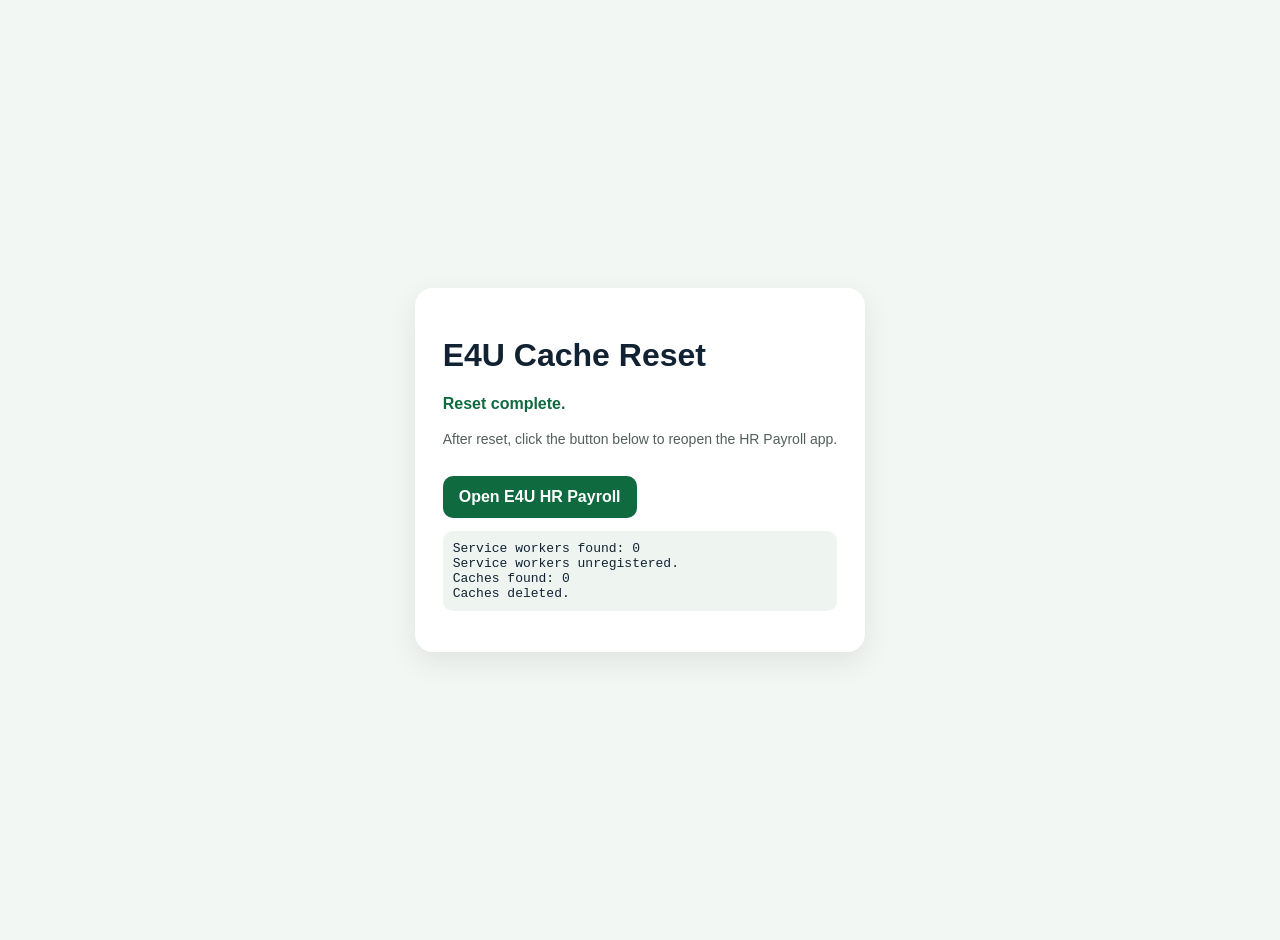
==== reset.html @ f2dab0c3 "Add cache reset helper page" ====
<!DOCTYPE html>
<html lang="en">
<head>
  <meta charset="UTF-8" />
  <meta name="viewport" content="width=device-width, initial-scale=1.0" />
  <title>E4U Cache Reset</title>
  <style>
    body{font-family:Arial,sans-serif;background:#f3f7f4;color:#123;display:flex;min-height:100vh;align-items:center;justify-content:center;margin:0;padding:20px}.card{background:white;border-radius:18px;padding:28px;max-width:560px;box-shadow:0 10px 30px rgba(0,0,0,.08)}button,a{display:inline-block;margin-top:12px;background:#0f6b3f;color:white;text-decoration:none;border:0;border-radius:10px;padding:12px 16px;font-weight:bold}.small{color:#52615a;font-size:14px;line-height:1.5}.ok{color:#0f6b3f;font-weight:bold}pre{white-space:pre-wrap;background:#eef4f0;padding:10px;border-radius:10px}
  </style>
</head>
<body>
  <div class="card">
    <h1>E4U Cache Reset</h1>
    <p id="status">Resetting browser cache and service worker...</p>
    <p class="small">After reset, click the button below to reopen the HR Payroll app.</p>
    <a id="openApp" href="./?fresh=264">Open E4U HR Payroll</a>
    <pre id="log"></pre>
  </div>
  <script>
    const log = msg => document.getElementById('log').textContent += msg + '\n';
    (async function(){
      try {
        if ('serviceWorker' in navigator) {
          const regs = await navigator.serviceWorker.getRegistrations();
          log('Service workers found: ' + regs.length);
          await Promise.all(regs.map(r => r.unregister()));
          log('Service workers unregistered.');
        }
        if ('caches' in window) {
          const keys = await caches.keys();
          log('Caches found: ' + keys.length);
          await Promise.all(keys.map(k => caches.delete(k)));
          log('Caches deleted.');
        }
        localStorage.removeItem('e4u_force_cache_reset');
        document.getElementById('status').innerHTML = '<span class="ok">Reset complete.</span>';
      } catch (err) {
        document.getElementById('status').textContent = 'Reset attempted. You may still open the app.';
        log('Warning: ' + (err.message || err));
      }
    })();
  </script>
</body>
</html>
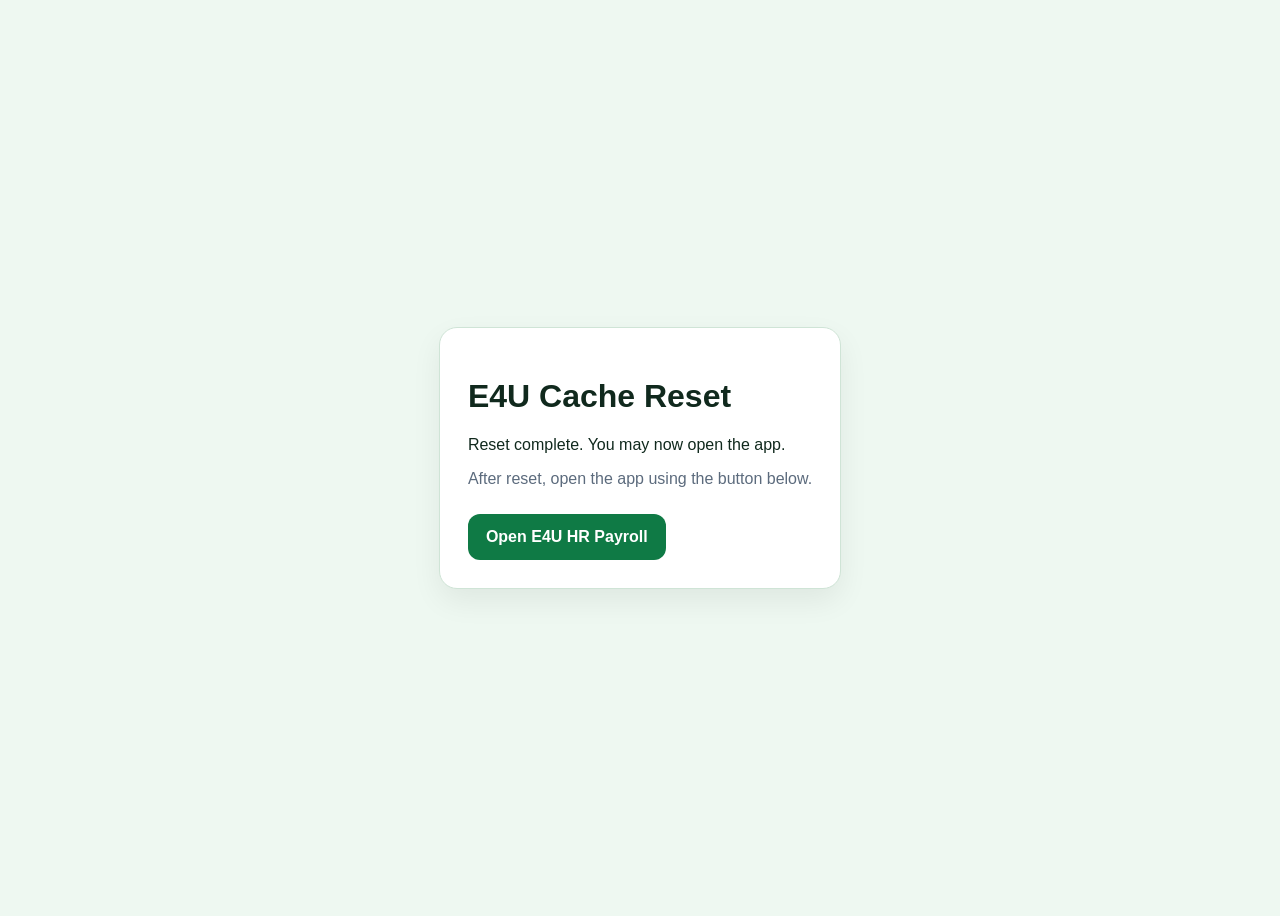
==== commit 5e69ebe5: "Add files via upload" ====
--- a/reset.html
+++ b/reset.html
@@ -1,42 +1,33 @@
 <!DOCTYPE html>
 <html lang="en">
 <head>
-  <meta charset="UTF-8" />
-  <meta name="viewport" content="width=device-width, initial-scale=1.0" />
-  <title>E4U Cache Reset</title>
-  <style>
-    body{font-family:Arial,sans-serif;background:#f3f7f4;color:#123;display:flex;min-height:100vh;align-items:center;justify-content:center;margin:0;padding:20px}.card{background:white;border-radius:18px;padding:28px;max-width:560px;box-shadow:0 10px 30px rgba(0,0,0,.08)}button,a{display:inline-block;margin-top:12px;background:#0f6b3f;color:white;text-decoration:none;border:0;border-radius:10px;padding:12px 16px;font-weight:bold}.small{color:#52615a;font-size:14px;line-height:1.5}.ok{color:#0f6b3f;font-weight:bold}pre{white-space:pre-wrap;background:#eef4f0;padding:10px;border-radius:10px}
-  </style>
+  <meta charset="UTF-8">
+  <meta name="viewport" content="width=device-width, initial-scale=1.0">
+  <title>E4U Reset Cache</title>
+  <style>body{font-family:Arial,sans-serif;background:#eef8f1;display:grid;place-items:center;min-height:100vh;color:#10291d}.card{background:white;border:1px solid #cfe4d6;border-radius:18px;padding:28px;max-width:560px;box-shadow:0 12px 30px #0001}.btn{display:inline-block;background:#0f7a45;color:white;text-decoration:none;border-radius:12px;padding:14px 18px;font-weight:700;margin-top:10px}.muted{color:#5c6b7d}</style>
 </head>
 <body>
   <div class="card">
     <h1>E4U Cache Reset</h1>
-    <p id="status">Resetting browser cache and service worker...</p>
-    <p class="small">After reset, click the button below to reopen the HR Payroll app.</p>
-    <a id="openApp" href="./?fresh=264">Open E4U HR Payroll</a>
-    <pre id="log"></pre>
+    <p id="status">Resetting browser cache and old service worker...</p>
+    <p class="muted">After reset, open the app using the button below.</p>
+    <a class="btn" href="./?fresh=267">Open E4U HR Payroll</a>
   </div>
   <script>
-    const log = msg => document.getElementById('log').textContent += msg + '\n';
     (async function(){
       try {
         if ('serviceWorker' in navigator) {
           const regs = await navigator.serviceWorker.getRegistrations();
-          log('Service workers found: ' + regs.length);
           await Promise.all(regs.map(r => r.unregister()));
-          log('Service workers unregistered.');
         }
-        if ('caches' in window) {
+        if (window.caches) {
           const keys = await caches.keys();
-          log('Caches found: ' + keys.length);
           await Promise.all(keys.map(k => caches.delete(k)));
-          log('Caches deleted.');
         }
-        localStorage.removeItem('e4u_force_cache_reset');
-        document.getElementById('status').innerHTML = '<span class="ok">Reset complete.</span>';
-      } catch (err) {
-        document.getElementById('status').textContent = 'Reset attempted. You may still open the app.';
-        log('Warning: ' + (err.message || err));
+        localStorage.removeItem('supabase.auth.token');
+        document.getElementById('status').textContent = 'Reset complete. You may now open the app.';
+      } catch (e) {
+        document.getElementById('status').textContent = 'Reset attempted. Please open the app.';
       }
     })();
   </script>
